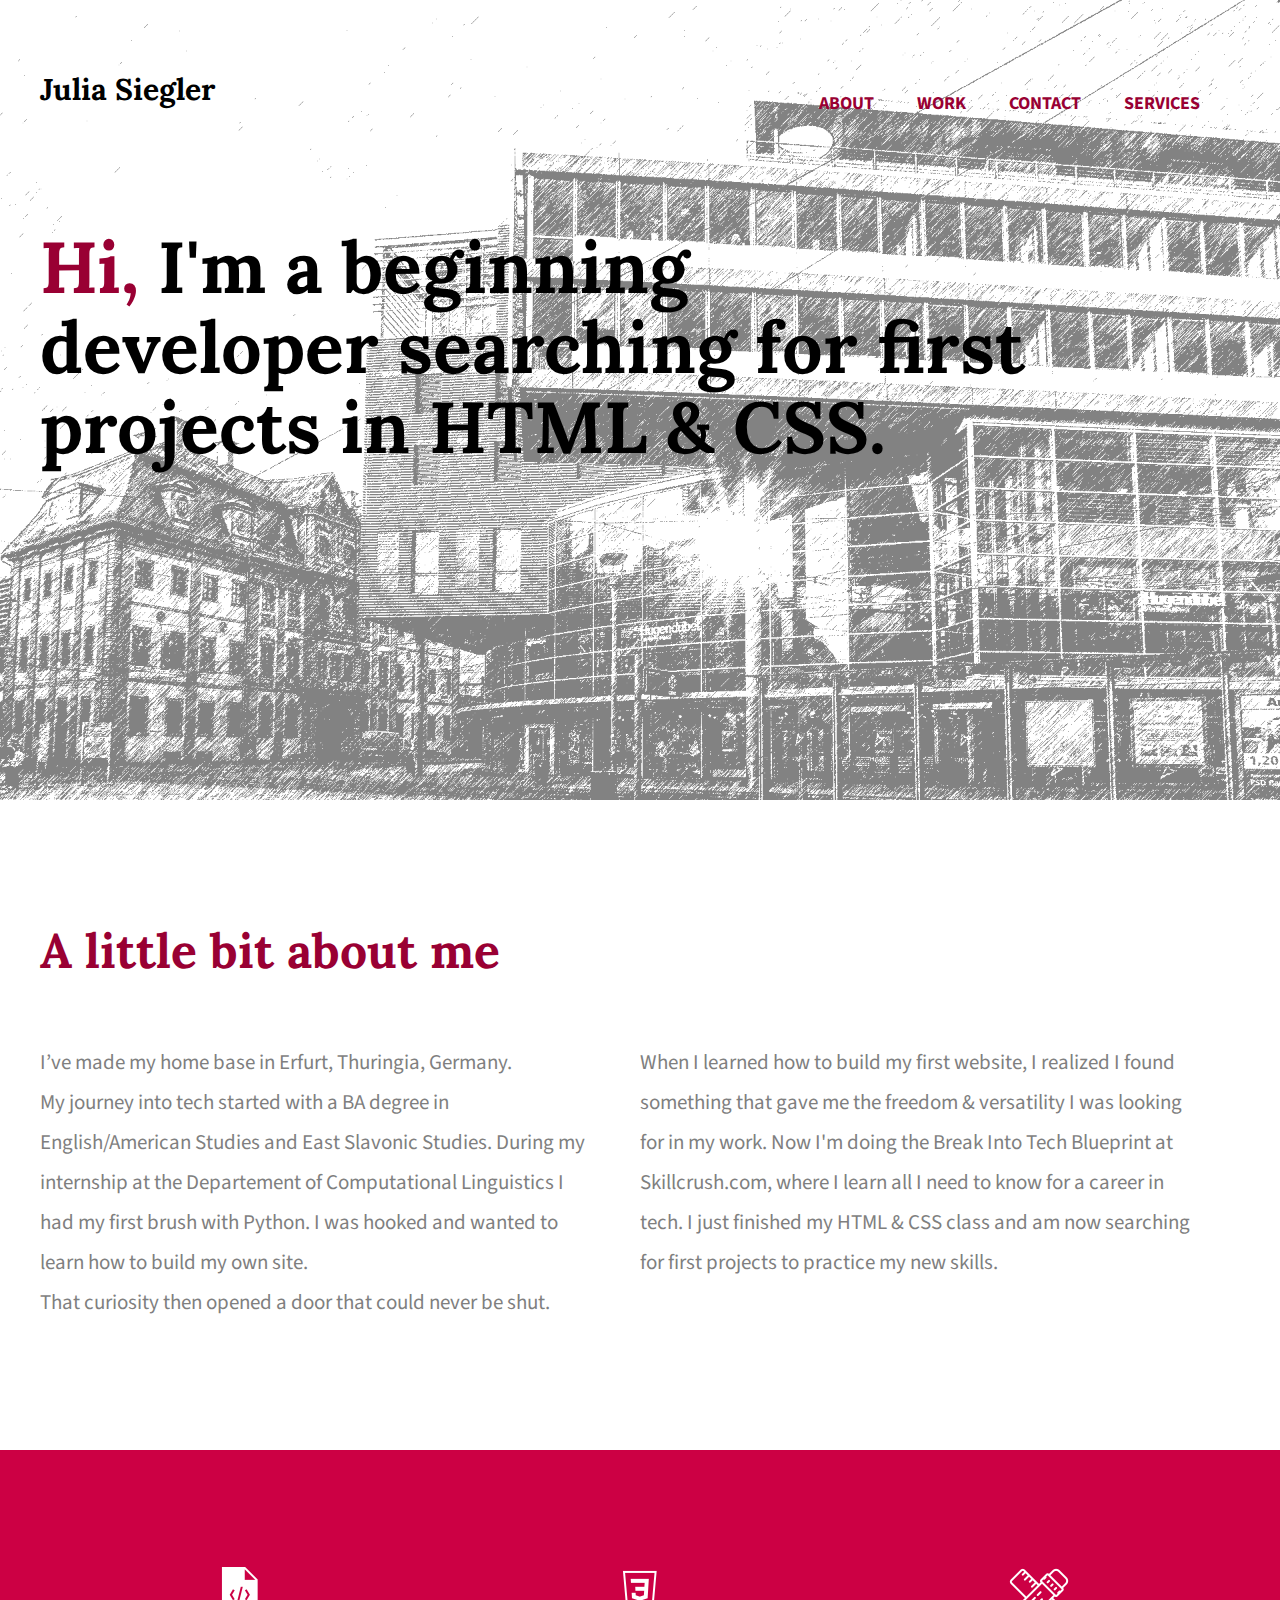
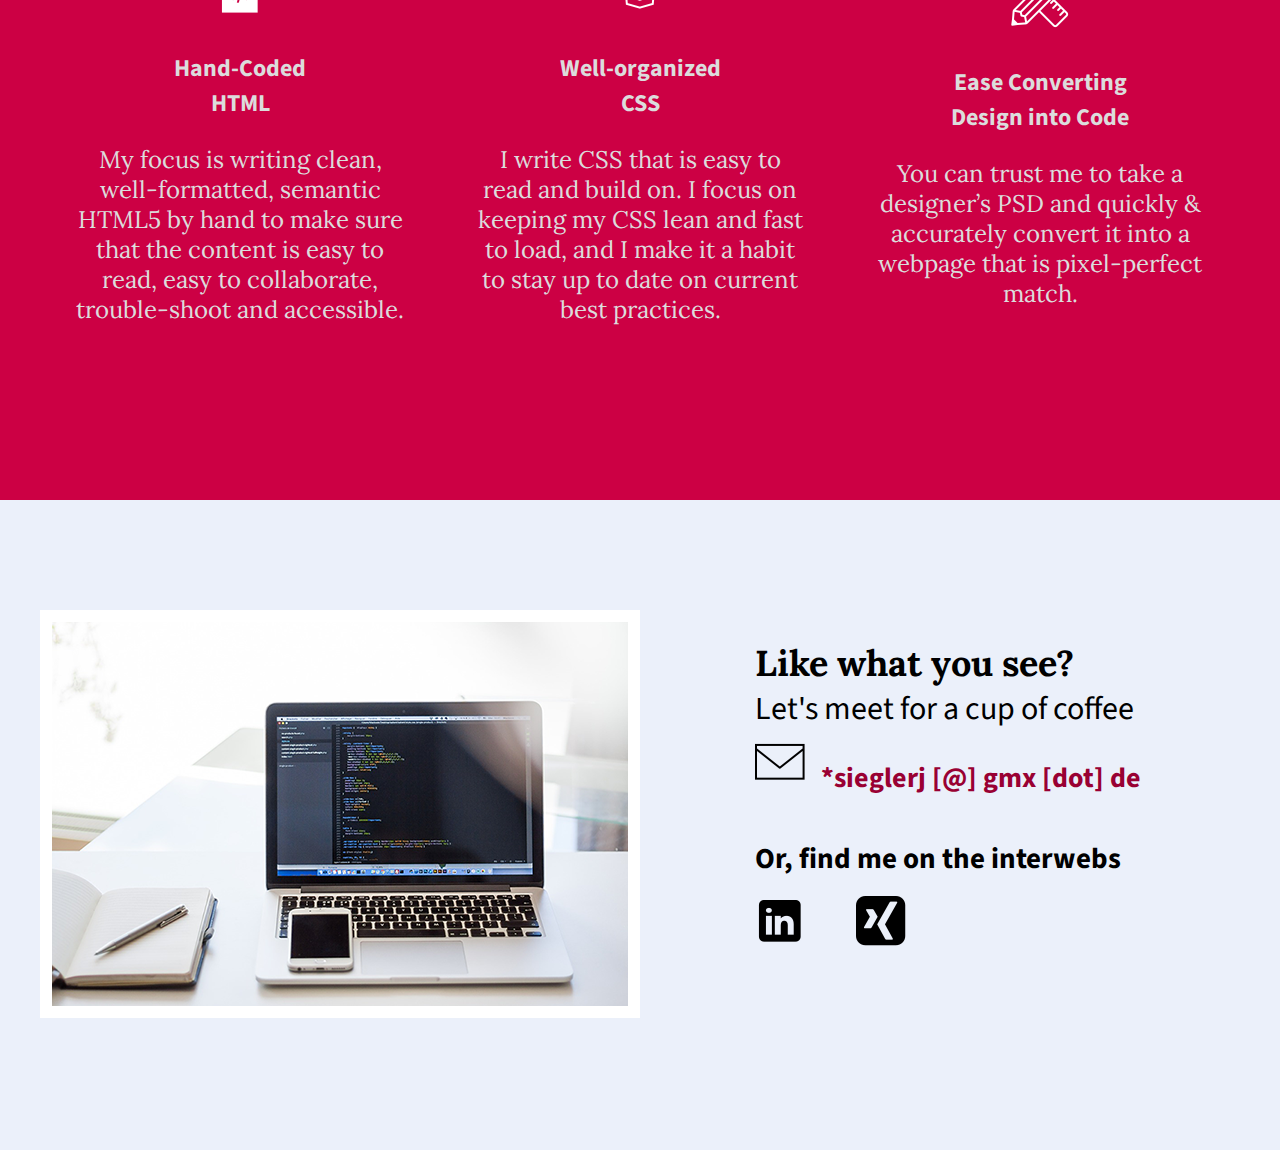
==== index.html @ d43fcb0b "initial commit" ====
<!doctype html>
<html lang="en">
    <head>
        <meta charset="utf-8"/>
        <title>Julia Siegler | Beginning Developer</title>
        <link rel="stylesheet" href="css/normalize.css">
        <link rel="stylesheet" href="css/main.css">
        <link href='http://fonts.googleapis.com/css?family=Source+Sans+Pro:400,700' rel='stylesheet' type='text/css'>
        <link href="https://fonts.googleapis.com/css?family=Lora:400,700" rel='stylesheet' type='text/css'>
        <script src="back-to-top-button.js" type="text/javascript"></script>
    </head>
    <body>
<!-- This will be the header -->
      <header>
        <div class="full-width">
          <div class="half-width">
            <h1>Julia Siegler</h1>
          </div>
<!-- This will be the site navigation -->
          <div class="half-width">
            <nav>
              <ul>
                <li>
                  <a href="#about">About</a>
                </li>
                <li>
                  <a href="#work">Work</a>
                </li>
                <li>
                  <a href="#contact">Contact</a>
                </li>
                <li>
                  <a href="services/index.html">Services</a>
                </li>
              </ul>
            </nav>
<!-- introduction / heading -->
          </div>
          <h2>
            <span>Hi,</span>
            I'm a beginning developer searching for first projects in HTML & CSS.
          </h2>
        </div>
      </header>
      <main>
  <!-- This will be the About section -->
        <section id="about">
          <div class="full-width">
            <h2 class="highlight">A little bit about me</h2>
            <div class="half-width">
              <p>
                I’ve made my home base in Erfurt, Thuringia, Germany. <br>
                My journey into tech started with a BA degree in English/American Studies and East
                Slavonic Studies. During my internship at the Departement of Computational
                Linguistics I had my first brush with Python. I was hooked and wanted to
                learn how to build my own site. <br> That curiosity then opened a door that could never be shut.
              </p>
            </div>
            <div class="half-width">
              <p>
                When I learned how to build my first website, I realized I found something that gave me the freedom
                & versatility I was looking for in my work. Now I'm doing the Break Into Tech Blueprint
                at Skillcrush.com, where I learn all I need to know for a career in tech. I just finished
                my HTML & CSS class and am now searching for first projects to practice my new skills.
              </p>
            </div>
          </div>
        </section>
  <!-- This will be the Work section -->
        <section id="work">
          <div class="full-width">
  <!-- work: about HTML -->
            <div class="third-width">
              <img src="img/html-icon.png" alt="html icon" />
              <h3>Hand-Coded HTML</h3>
              <p>
                My focus is writing clean, well-formatted, semantic HTML5 by hand to make sure that the
                content is easy to read, easy to collaborate, trouble-shoot and accessible.
              </p>
            </div>
  <!-- work: about CSS -->
            <div class="third-width">
              <img src="img/css-icon.png" alt="CSS icon" />
              <h3>Well-organized CSS</h3>
              <p>
                I write CSS that is easy to read and build on. I focus on keeping my CSS
                lean and fast to load, and I make it a habit to stay up to date on current best practices.
              </p>
            </div>
  <!-- work: about Design -->
            <div class="third-width">
              <img src="img/pencil-ruler.png" alt="Pencil-icon" />
              <h3>Ease Converting Design into Code</h3>
              <p>
                You can trust me to take a designer’s PSD and quickly & accurately convert it into a
                webpage that is pixel-perfect match.
              </p>
            </div>
          </div>
          </section>
  <!-- This will be the contact section -->
        <footer id="contact">
          <div class="full-width">
  <!-- Contact Image -->
            <div class="half-width">
              <img src="img/contact-image.png" id="contact-img" alt="Contact Background" />
            </div>
  <!-- E-Mail address -->
            <div class="half-width">
            <section id="contact-info">
              <h2>Like what you see?</h2>
              <h3 id="email-header"> Let's meet for a cup of coffee</h3>
              <a href="mailto:sieglerj@gmx.de">
                <img src="img/e-mail-icon.png" id="envelope" alt="e-mail-icon">
                *sieglerj [@] gmx [dot] de
              </a>
  <!-- Interwebs -->
              <h3 id="socialmedia-header"> Or, find me on the interwebs </h3>
              <ul>
                <li><a href="http://www.linkedin.com" target="_blank"><img src="img/linkedin-icon.png" alt="linked-in-icon" /></a></li>
                <li><a href="http://www.xing.com" target="_blank"><img src="img/xing-icon.png" alt="xing-icon" /></a></li>
              </ul>
            </section>
          </div>
        </div>
      </footer>
      <div>
       <button onclick="topFunction()" id="myBtn" title="Go to top">Top</button>
     </div>
    </main>
  </body>
</html>
---- css/main.css ----
/***** BASE STYLES *****/

body {
  font-family: 'Source Sans Pro', sans-serif;
}

#about, #work, #contact {
  height: 650px;
}

/***** GRID *****/

.full-width {
  margin: 0 auto;
  width: 1200px;
}

.half-width {
  float: left;
  width: 600px;
}

.third-width {
  float: left;
  width: 400px;
}

/***** HEADER *****/

/** background image **/

header {
  background: url('../img/header-pic-five.png');
  background-size: cover;
  height: 800px;
}

/** heading ONE **/

header h1 {
  color: #000000;
  font-family: 'Lora', serif;
  font-size: 30px;
  padding: 50px 0;
}

/** site navigation **/

nav {
  float: right;
  padding: 75px 40px;
}

nav ul li {
  display: inline-block;
}

nav ul li a {
  color: #990033;
  font-size: 18px;
  font-weight: bolder;
  padding-left: 40px;
  text-decoration: none;
  text-transform: uppercase;
}

/** heading TWO **/

header h2 {
  clear:both;
  color: #000000;
  font-family: 'Lora',serif;
  font-size: 72px;
  line-height: 80px;
  padding: 20px 0;
  width: 1000px;
}

header h2 span {
  color: #990033;
}

.highlight {
  color: #990033;
}
/***** ABOUT *****/

#about .full-width {
  padding: 80px 0;
}

/** heading **/

#about h2 {
  font-family: 'Lora', serif;
  font-size: 36pt;
  font-weight: bold;
}

/** paragraph **/

#about p {
  color: #7f7f7f;
  font-size: 21px;
  line-height: 40px;
  padding-right: 50px;
}

/***** WORK *****/

/** general settings for the WORK section **/

#work {
  background-color: #cc0044;
  color: #DCDCDC;
  text-align: center;
}

#work .full-width {
  padding: 115px 0;
}

/** for the icons **/

#work img {
  padding-bottom: 30px;
}

/** heading  THREE**/

#work h3 {
  color: #DCDCDC;
  font-size: 24px;
  margin: 0 auto;
  width: 189px;
}

/** paragraph **/

#work p {
  color: color: #DCDCDC;
  font-family: 'Lora', serif;
  font-size: 18pt;
  line-height: 30px;
  padding: 0 35px;
}

/***** CONTACT *****/

/** general settings for the CONTACT section **/

#contact {
  background-color: #ebf0fa;
}

#contact .full-width {
    padding: 110px 0;
}

/** for the CONTACT picture **/

#contact-img {
  border: 12px solid #ffffff;
}

/** about the padding **/

#contact h2, #email-header, #socialmedia-header, #contact ul {
  padding-left: 115px;
}

/** for the e-mail icon **/

#envelope {
  padding: 0 10px 0 115px;
}

/** for the headings in CONTACT **/

#contact h2 {
  font-family: 'Lora', serif;
  font-size: 36px;
}

#email-header {
  font-size: 32px;
  font-weight: 400;
  margin: -30px 0 5px 0;
}

#socialmedia-header {
  font-size: 29px;
  font-weight: 700;
  margin: 40px 0 0 0;
}

/** for the links in the CONTACT section **/

#contact a {
  color: #990033;
  font-size: 28px;
  font-weight: 700;
  text-decoration: none;
}

/** for the socialmedia icons **/

#contact ul {
  list-style: none;
}

#contact ul li {
  display: inline-block;
}

#contact ul img {
  padding-right: 48px;
}

/***** back-to-top-button *****/

#myBtn {
    display: none; /* Hidden by default */
    position: fixed; /* Fixed/sticky position */
    bottom: 20px; /* Place the button at the bottom of the page */
    right: 30px; /* Place the button 30px from the right */
    z-index: 99; /* Make sure it does not overlap */
    border: none; /* Remove borders */
    outline: none; /* Remove outline */
    background-color: #990033; /* Set a background color */
    color: white; /* Text color */
    cursor: pointer; /* Add a mouse pointer on hover */
    padding: 15px; /* Some padding */
    border-radius: 10px; /* Rounded corners */
    font-size: 18px; /* Increase font size */
}

#myBtn:hover {
    background-color: black; /* Add a black background on hover */
}
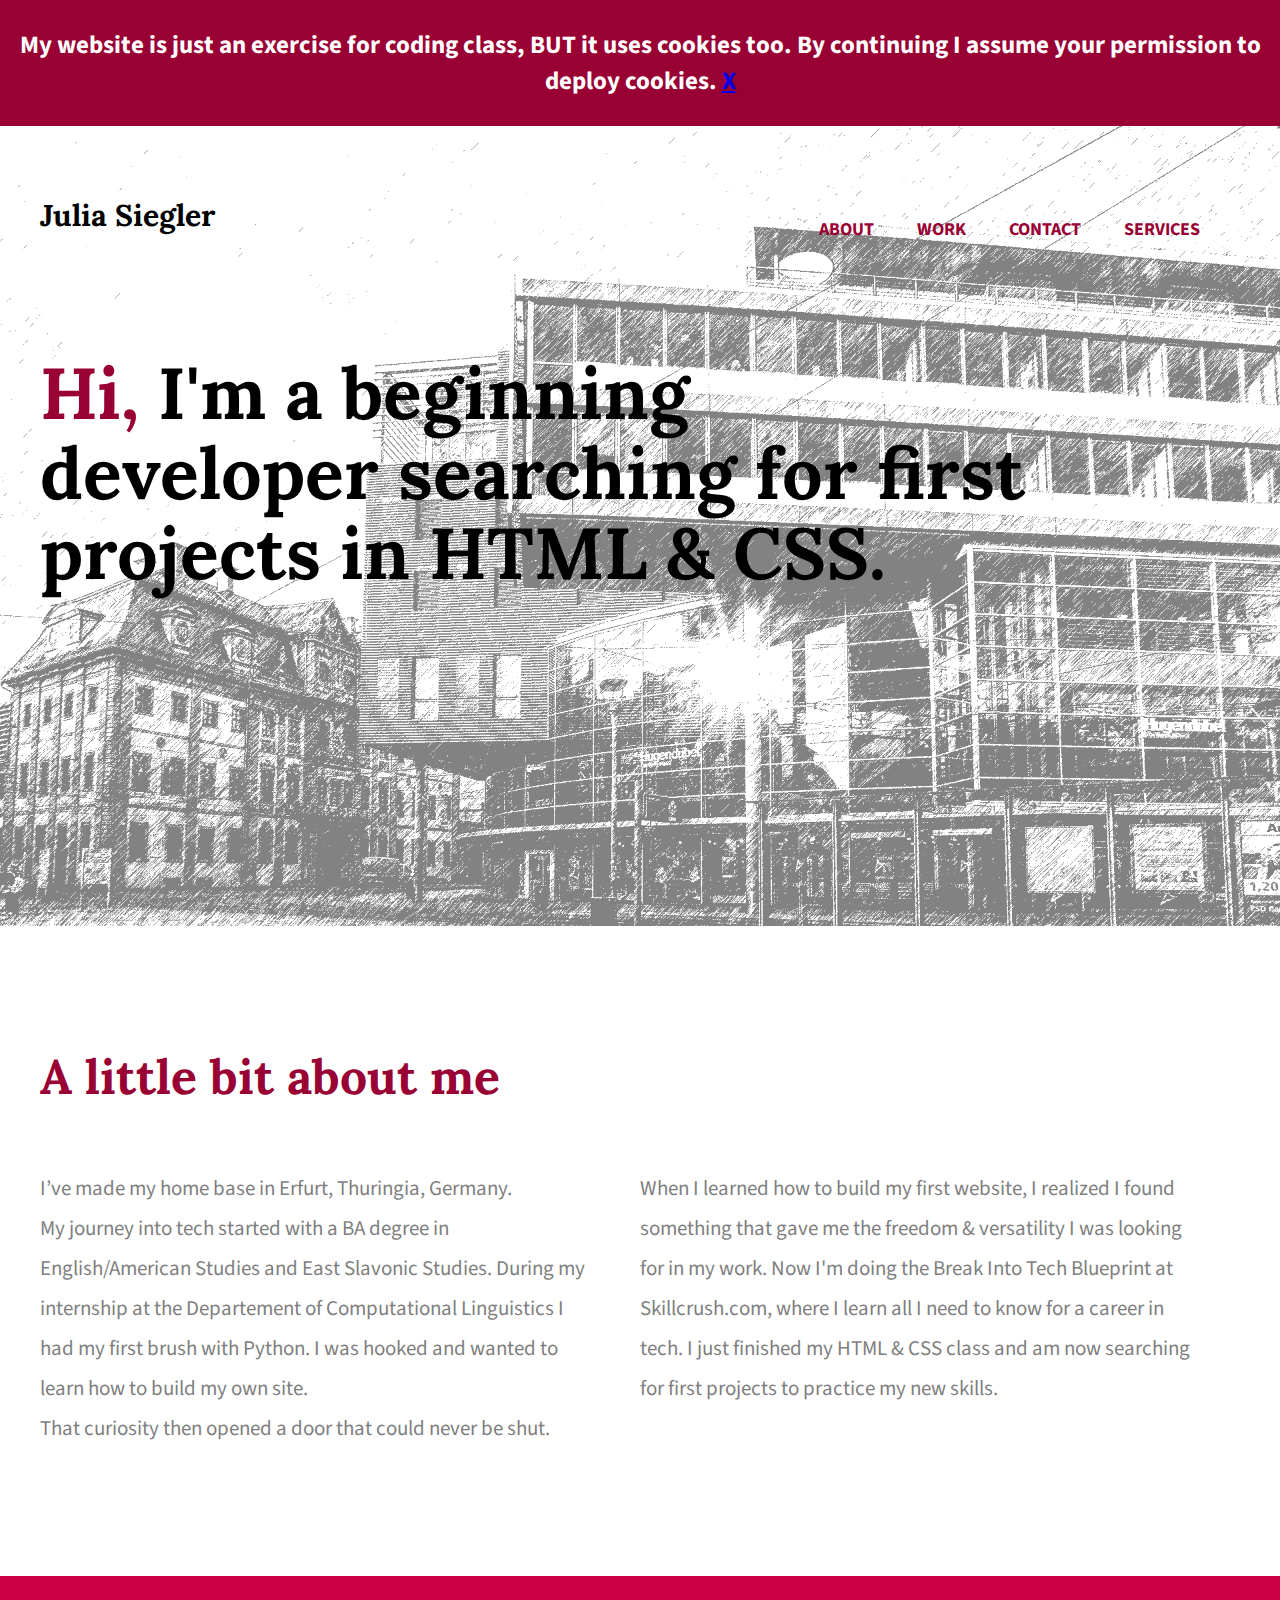
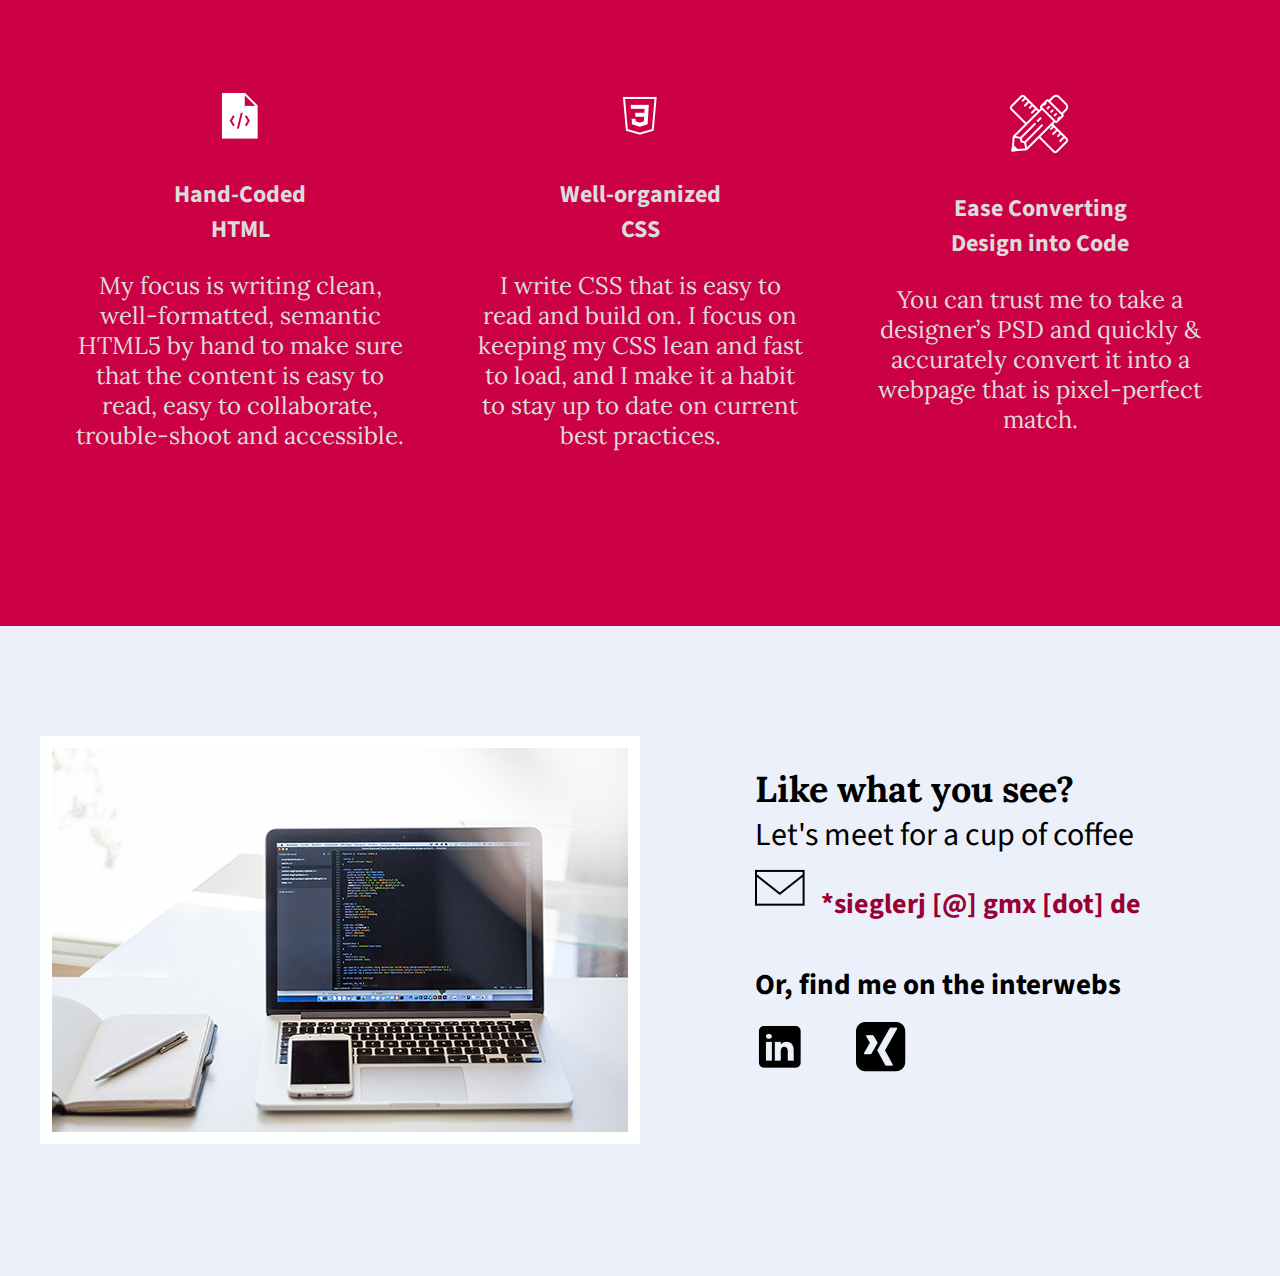
==== commit e8378171: "cookie banner is working now" ====
--- a/index.html
+++ b/index.html
@@ -8,6 +8,7 @@
         <link href='http://fonts.googleapis.com/css?family=Source+Sans+Pro:400,700' rel='stylesheet' type='text/css'>
         <link href="https://fonts.googleapis.com/css?family=Lora:400,700" rel='stylesheet' type='text/css'>
         <script src="back-to-top-button.js" type="text/javascript"></script>
+        <script src="eu-cookie-banner.js" type="text/javascript"></script>
     </head>
     <body>
 <!-- This will be the header -->
--- a/css/main.css
+++ b/css/main.css
@@ -238,3 +238,18 @@
 #myBtn:hover {
     background-color: black; /* Add a black background on hover */
 }
+
+/***** eu-cookie-banner *****/
+
+#cookie-law {
+  background-color: #990033;
+  border: none;
+  color: white;
+  font-family: 'Source Sans Pro', sans-serif;
+  font-size: 25px;
+  font-weight: bold;
+  left: 50px;
+  outline: none;
+  padding: 2px 4px 2px 4px;
+  text-align: center;
+}
